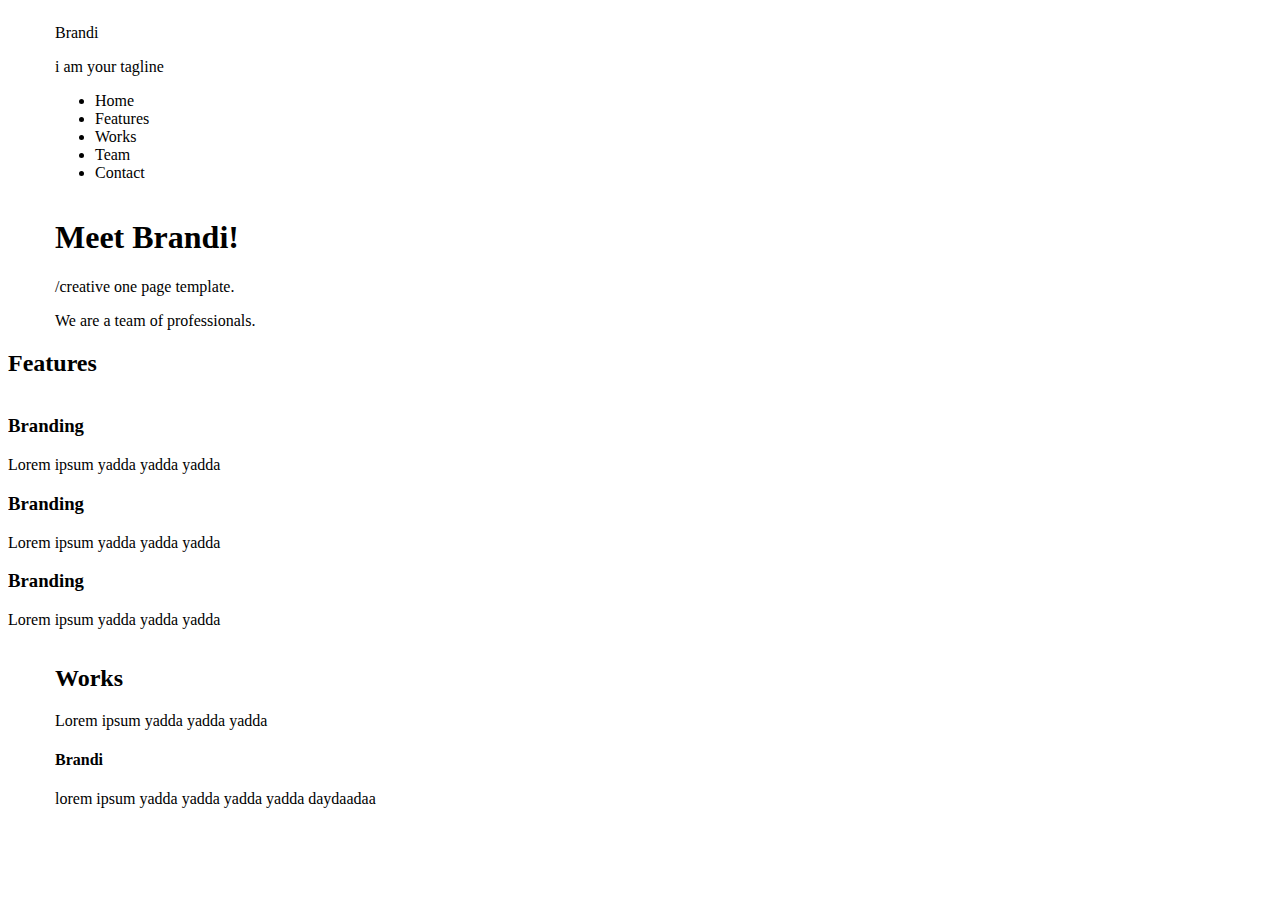
==== nelson_web1_as1/index.html @ 14176c9f "added html and css" ====
<!doctype html>
<html>
<head>
<meta charset="UTF-8">
<title>assignment 1</title>
	
<link href="https://fonts.googleapis.com/css?family=Open+Sans:300,300i,400,400i,600,600i,700,700i,800,800i|Pacifico&display=swap" rel="stylesheet">
<link rel="stylesheet" type="text/css" href="../css/main.css">
	
	
</head>

<body>

	<div class="bg-drkgrn">
		<div class="wrapper">
			<header class="row">
				<div class="logo">
					<p>Brandi</p>
				</div>
				<div class="tagline">
					<p>i am your tagline</p>
				</div>	
				<ul>
					<li><a href="#"></a>Home</li>
					<li><a href="#features"></a>Features</li>
					<li><a href="#works"></a>Works</li>
					<li><a href="#team"></a>Team</li>
					<li><a href="#contact"></a>Contact</li>
				</ul>		
			</header>
		</div>
	</div>
	
	
   <div class="bg-grn">
		<div class="wrapper">
			
	   		<h1> Meet <b>Brandi</b>!</h1>
			<div>
				<p>/creative one page template.</p>
			</div>
				<p>We are a team of professionals.</p>
	   </div>
	</div>
	
	<section class="bg-gray">
		<header>
			<h2>Features</h2>
		</header>
		<div class="row">
			<div class="col">
				<h3>Branding</h3>
					<p>Lorem ipsum yadda yadda yadda</p>
			</div>
			<div class="col">
				<h3>Branding</h3>
					<p>Lorem ipsum yadda yadda yadda</p>
			</div>
			<div class="col">
				<h3>Branding</h3>
					<p>Lorem ipsum yadda yadda yadda</p>
			</div>
		</div>
	</section>
	   
	   <section class="wrapper">
			<div>
		   		<h2>Works</h2>
		   			<p>Lorem ipsum yadda yadda yadda</p>
           </div>
        </section>
	
		
	<section id="bg-blue">
		<div class="wrapper">
            <h4>Brandi</h4>
			<p>lorem ipsum yadda yadda yadda yadda daydaadaa</p>
		</div>
	</section>
	
</body>
</html>
---- css/main.css ----
@charset "UTF-8";
/* CSS Document */

* {
	-webkit-box-sizing: borderbox;
	-moz-box-sizing: borderbox;
	-o-box-sizing: borderbox;
	-ms-box-sizing: borderbox;
	box-sizing: border-box;
}


.wrapper {
	width: 1170px;
	margin: 0 auto;
}

.row {
    overflow: auto;
}
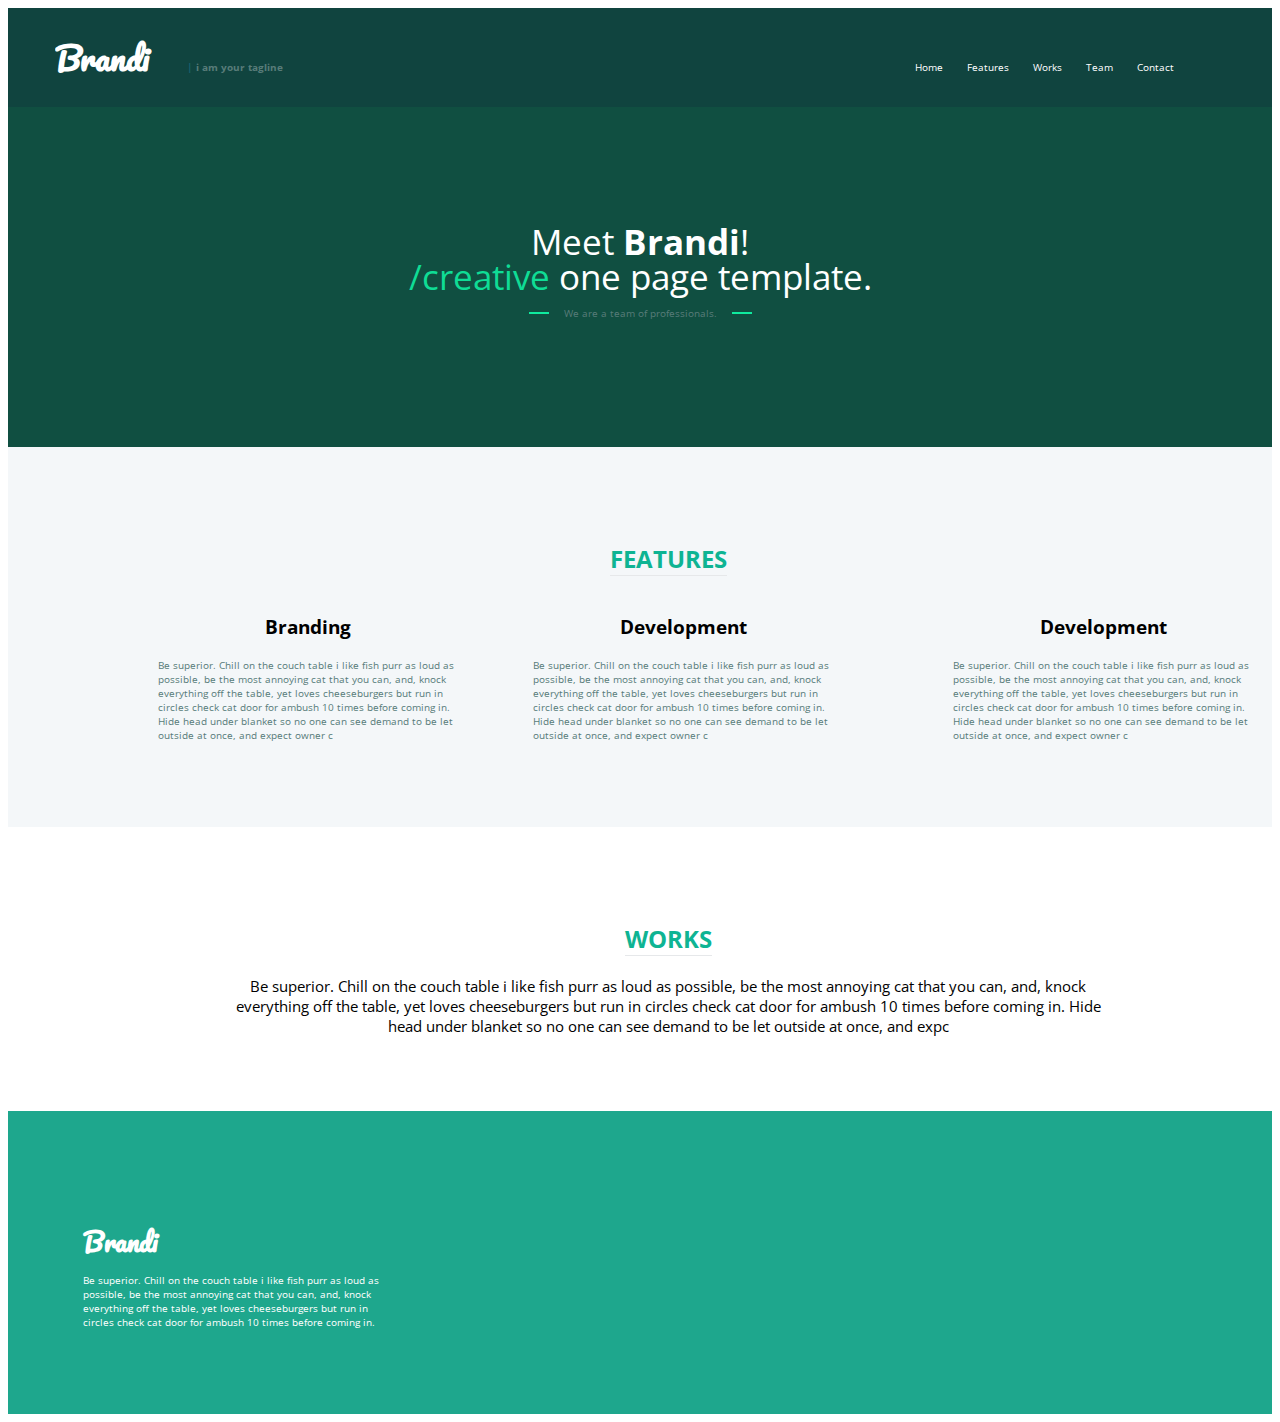
==== commit db61b6ea: "Final submission, Feb 18" ====
--- a/nelson_web1_as1/index.html
+++ b/nelson_web1_as1/index.html
@@ -5,79 +5,88 @@
 <title>assignment 1</title>
 	
 <link href="https://fonts.googleapis.com/css?family=Open+Sans:300,300i,400,400i,600,600i,700,700i,800,800i|Pacifico&display=swap" rel="stylesheet">
-<link rel="stylesheet" type="text/css" href="../css/main.css">
+<link rel="stylesheet" type="text/css" href="css/main.css">
 	
 	
 </head>
 
 <body>
 
-	<div class="bg-drkgrn">
+	
+	<header>
+			<div id="home">
+				<div class="wrapper">
+					<div class="row">
+						<div>
+							<h1>Brandi <span><span>|</span> i am your tagline</span></h1>
+						</div>
+						 <nav>
+							 <ul>
+                              <li><a href="#"></a>Home</li>
+                              <li><a href="#features"></a>Features</li>
+                              <li><a href="#works"></a>Works</li>
+                              <li><a href="#team"></a>Team</li>
+                              <li><a href="#contact"></a>Contact</li>
+                             </ul>
+						</nav>
+					</div>
+				</div>
+           </div>
+	
+
+         <div id="features">
+              <div class="wrapper">
+                  <p> Meet <b>Brandi</b>!</p>
+                      <p><span>/creative</span> one page template.</p>
+                      <p><span></span>We are a team of professionals.<span></span></p>
+              </div>
+          </div>
+	</header>
+	
+	<div id="works">
 		<div class="wrapper">
-			<header class="row">
-				<div class="logo">
-					<p>Brandi</p>
-				</div>
-				<div class="tagline">
-					<p>i am your tagline</p>
-				</div>	
-				<ul>
-					<li><a href="#"></a>Home</li>
-					<li><a href="#features"></a>Features</li>
-					<li><a href="#works"></a>Works</li>
-					<li><a href="#team"></a>Team</li>
-					<li><a href="#contact"></a>Contact</li>
-				</ul>		
-			</header>
-		</div>
+            <header>
+                <h2>Features</h2>
+            </header>
+            <div class="row">
+                <section class="col">
+					<header>
+                      <h3>Branding</h3>
+					</header>
+                    <p>Be superior. Chill on the couch table i like fish purr as loud as possible, be the most annoying cat that you can, and, knock everything off the table, yet loves cheeseburgers but run in circles check cat door for ambush 10 times before coming in. Hide head under blanket so no one can see demand to be let outside at once, and expect owner c</p>
+                </section>
+                <section class="col">
+					<header>
+                      <h3>Development</h3>
+					</header>
+                   <p>Be superior. Chill on the couch table i like fish purr as loud as possible, be the most annoying cat that you can, and, knock everything off the table, yet loves cheeseburgers but run in circles check cat door for ambush 10 times before coming in. Hide head under blanket so no one can see demand to be let outside at once, and expect owner c</p>
+                </section>
+                <section class="col">
+					<header>
+                      <h3>Development</h3>
+					</header>
+                    <p>Be superior. Chill on the couch table i like fish purr as loud as possible, be the most annoying cat that you can, and, knock everything off the table, yet loves cheeseburgers but run in circles check cat door for ambush 10 times before coming in. Hide head under blanket so no one can see demand to be let outside at once, and expect owner c</p>
+                </section>
+            </div>
+        </div>
 	</div>
-	
-	
-   <div class="bg-grn">
-		<div class="wrapper">
-			
-	   		<h1> Meet <b>Brandi</b>!</h1>
-			<div>
-				<p>/creative one page template.</p>
-			</div>
-				<p>We are a team of professionals.</p>
-	   </div>
-	</div>
-	
-	<section class="bg-gray">
-		<header>
-			<h2>Features</h2>
-		</header>
-		<div class="row">
-			<div class="col">
-				<h3>Branding</h3>
-					<p>Lorem ipsum yadda yadda yadda</p>
-			</div>
-			<div class="col">
-				<h3>Branding</h3>
-					<p>Lorem ipsum yadda yadda yadda</p>
-			</div>
-			<div class="col">
-				<h3>Branding</h3>
-					<p>Lorem ipsum yadda yadda yadda</p>
-			</div>
-		</div>
-	</section>
 	   
-	   <section class="wrapper">
-			<div>
+	   <section class="wrapper" id="team">
+			<header>
 		   		<h2>Works</h2>
-		   			<p>Lorem ipsum yadda yadda yadda</p>
-           </div>
+		   </header>
+             <div>
+                  <p>Be superior. Chill on the couch table i like fish purr as loud as possible, be the most annoying cat that you can, and, knock everything off the table, yet loves cheeseburgers but run in circles check cat door for ambush 10 times before coming in. Hide head under blanket so no one can see demand to be let outside at once, and expc</p>
+             </div>
         </section>
 	
 		
-	<section id="bg-blue">
+	<footer id="contact">
 		<div class="wrapper">
-            <h4>Brandi</h4>
-			<p>lorem ipsum yadda yadda yadda yadda daydaadaa</p>
+            	<h4>Brandi</h4>
+			<p>Be superior. Chill on the couch table i like fish purr as loud as possible, be the most annoying cat that you can, and, knock everything off the table, yet loves cheeseburgers but run in circles check cat door for ambush 10 times before coming in.</p>	
 		</div>
-	</section>
+	</footer>
 	
 </body>
 </html>
--- a/nelson_web1_as1/css/main.css
+++ b/nelson_web1_as1/css/main.css
@@ -0,0 +1,236 @@
+@charset "UTF-8";
+/* CSS Document */
+
+/*--------------------------------------------------------------
+>>> CSS STANDARDS
+----------------------------------------------------------------
+1. Place in appropriate section
+2. Add new sections to the Table of Contents as needed
+3. Order properties consistently inside each declaration i.e. alphabetically or by function 
+4. Declaration selectors should each occupy a new line
+5. Enter one new line between rules
+6. Enter more than one new line between categories 
+--------------------------------------------------------------*/
+
+/*--------------------------------------------------------------
+>>> TABLE OF CONTENTS:
+----------------------------------------------------------------
+1.0 - Settings: used with preprocessors and contain font, colors definitions, etc.
+2.0 - Tools: globally used mixins and functions. Use for preprocessor only.
+3.0 - Generic: reset and/or normalize styles, box-sizing definition, etc. 
+4.0 - Elements: styling for bare/generic HTML elements 
+        - Forms
+        - Lists
+        - Media
+        - Tables
+        - Typography: Headings, Paragraphs, Blockquotes, Anchors
+5.0 - Objects: class-based selectors which define undecorated design patterns, building blocks
+        - Framework
+6.0 - Components: specific designed components
+        - Buttons
+        - Header
+        - Navigation 
+7.0 - Utilities: utilities and helper classes with ability to override anything which goes before in the triangle, eg. hide helper class
+        - Alignment	    
+        - Color
+        - Size
+
+--------------------------------------------------------------*/
+
+/*--------------------------------------------------------------
+3.0 - GENERIC
+-------------------------------------------------------------- */
+
+* {
+	-webkit-boxsizing: border-box;
+	-moz-boxsizing: border-box;
+	-o-boxsizing: border-box;
+	-ms-boxsizing: border-box;
+	boxsizing: border-box;
+	font-family: 'Open Sans', sans-serif;
+}
+
+:focus {
+	outline: none;
+}
+
+/* -- LISTS -- */
+li {
+	display: inline-block;
+}
+
+/*--------------------------------------------------------------
+4.0 - ELEMENTS 
+-------------------------------------------------------------- */
+
+/* -- TYPOGRAPHY -- */ 
+
+div div div div h1, h4 {
+	font-family: 'Pacifico', cursive;
+}
+
+#features {
+	text-align: center;
+	font-size: 35px;
+	line-height: 0px;
+	padding: 100px 0;
+}
+
+h2 {
+	text-transform: uppercase;
+	color: #0eb493;
+	display: inline-block;
+	border-bottom: 1px solid #e6e8ea;
+}
+
+
+
+h2, #team div p {
+	text-align: center;
+}
+
+h1 span, div div p:last-child, nav li, footer p {
+	font-size: 10px;
+}
+
+
+
+/*--------------------------------------------------------------
+5.0 - OBJECTS
+-------------------------------------------------------------- */
+
+/* -- Framework -- */
+
+.wrapper {
+	width: 1170px;
+	margin: 0 auto;	
+}
+
+.row {
+	overflow: auto;
+}
+
+#home {
+	background-color:#10443f;
+}
+
+#features {
+	background-color: #104f41;
+}
+
+#works {
+	background-color: #f4f7f9;
+}
+
+#contact {
+	background-color: #1ea78d;
+}
+
+
+
+#home, #features, footer {
+	color: #fff;
+}
+
+
+div div p span {
+	color: #0fdc95;
+}
+
+/*--------------------------------------------------------------
+6.0 - COMPONENTS
+-------------------------------------------------------------- */
+
+/* -- NAVIGATION -- */
+
+nav li {
+	text-decoration: none;
+	display: inline-block;
+	margin-right: 20px;
+}
+
+h1 span, div div p:last-child, nav li, footer p {
+	font-size: 10px;
+}
+
+nav {
+	margin-top: 30px;
+}
+
+nav, .col:last-child {
+	float: right;
+}
+
+#home div div div, nav {
+	width: 350px;
+}
+
+
+nav li {
+	text-decoration: none;
+	display: inline-block;
+	margin-right: 20px;
+}
+
+/* -- HEADER -- */ 
+
+h1 span span {
+	color: #19606d;
+	margin-left: 30px;
+}
+
+
+h4 {
+	font-size: 25px;
+	margin-bottom: 0px;
+}
+
+h1 span, div div p:last-child {
+	color: #587c79;
+}
+
+#works header, #team header {
+	text-align: center;
+}
+
+/* -- BODY -- */ 
+
+#features p:last-child {
+	margin: 30px;
+}
+
+
+#home div div div, .col {
+	float: left;
+}
+
+#team div p {
+	width: 900px;
+	margin: 0 auto;
+	font-size: 15px;
+}
+
+.col {
+	width: 300px;
+	margin-left: 75px;
+}
+
+#contact p {
+	width: 300px;
+}
+
+#works, #team, #contact {
+	padding: 75px;
+}
+
+#features p:last-child span {
+	background-color: #0feb9e;
+	display: inline-block;
+	width: 20px;
+	height: 2px;
+	margin: 0 15px 3px;
+}
+
+.col:nth-child {
+	margin: 0 auto;
+}